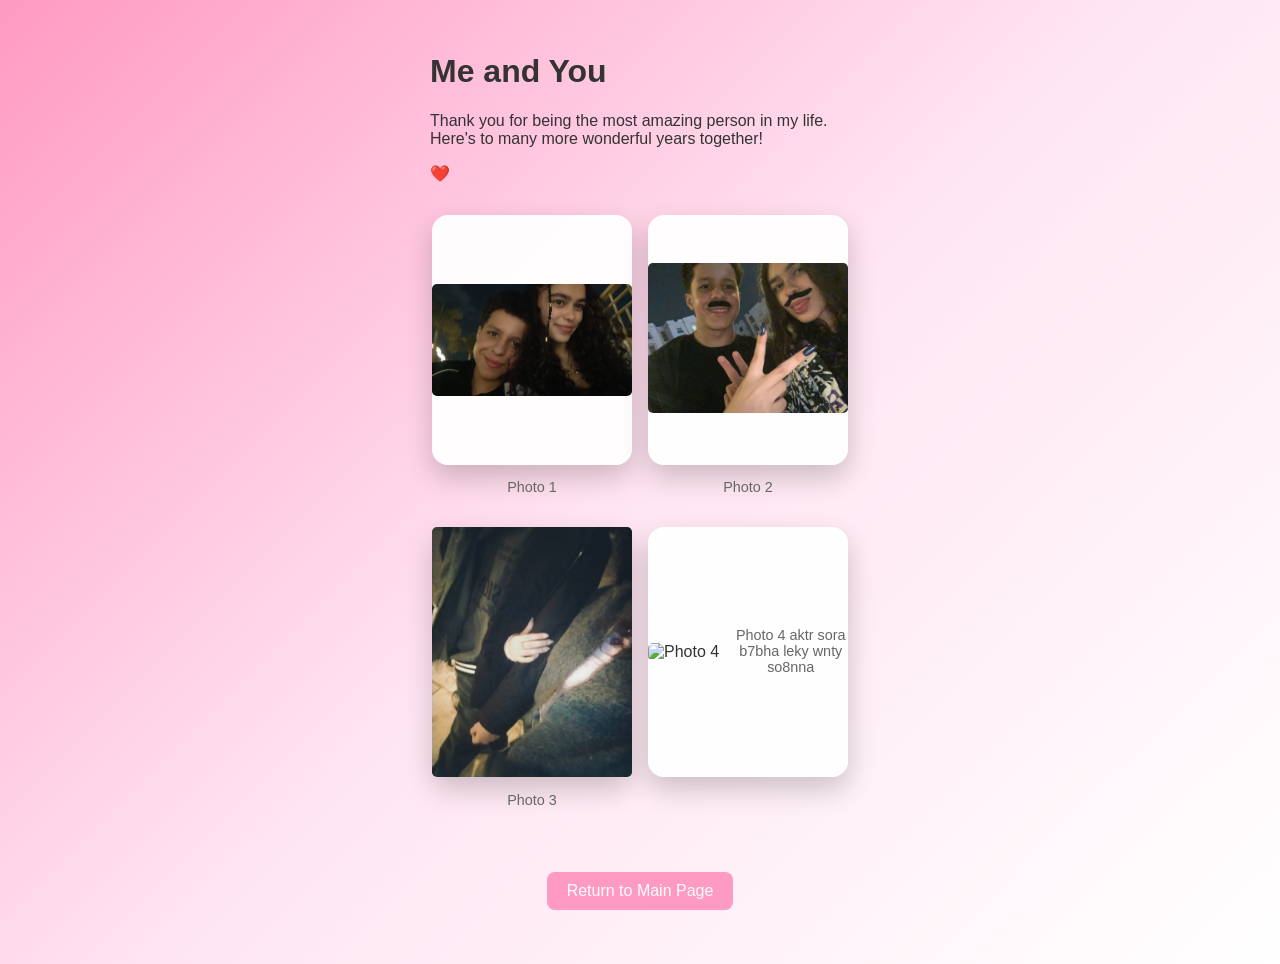
==== main.html/final.html @ fd274910 "Add files via upload" ====
<!DOCTYPE html>
<html lang="en">
<head>
    <meta charset="UTF-8">
    <meta name="viewport" content="width=device-width, initial-scale=1.0">
    <title>Final Celebration</title>
    <style>
        body {
            margin: 0;
            font-family: 'Arial', sans-serif;
            background: linear-gradient(135deg, #ff9ac2 0%, #ffe5f2 50%, #ffffff 100%);
            min-height: 100vh;
            display: flex;
            justify-content: center;
            align-items: flex-start;
            text-align: left;
            padding: 2rem;
            color: #333;
        }
        .panel {
            max-width: 700px;
            width: min(420px, 90%);
            padding: 0;
            background: transparent;
            border-radius: 0;
            box-shadow: none;
        }
        .photo-frames {
            display: flex;
            justify-content: center;
            gap: 1rem;
            margin-top: 2rem;
            flex-wrap: wrap;
        }
        .frame {
            width: 200px;
            height: 250px;
            background: rgba(255, 255, 255, 0.95);
            border: none;
            border-radius: 16px;
            display: flex;
            justify-content: center;
            align-items: center;
            box-shadow: 0 12px 28px rgba(0, 0, 0, 0.2);
            margin-bottom: 0.5rem;
        }
        .frame img {
            max-width: 100%;
            max-height: 100%;
            border-radius: 5px;
        }
        .frame-text {
            text-align: center;
            font-size: 0.9rem;
            color: #666;
            margin-bottom: 1rem;
        }
        .image {
            width: 100%;
            height: auto;
            border-radius: 8px;
            
        }
    </style>
</head>
<body>
    <div class="panel">
        <h1>Me and You</h1>
        <p>Thank you for being the most amazing person in my life. Here's to many more wonderful years together!</p>
        <p class="heart">❤️</p>
        <div class="photo-frames">
            <div>
                <div class="frame">
                    <img id="frame1" src="photo1.jpg" class="image" alt="Photo 1">
                </div>
                <p class="frame-text">Photo 1</p>
            </div>
            <div>
                <div class="frame">
                    <a href="photo2.jpg" target="_blank">
                        <img id="frame2" src="photo2.jpg" class="image" alt="Photo 2">
                    </a>
                </div>
                <p class="frame-text">Photo 2</p>
            </div>
            <div>
                <div class="frame">
                    <img id="frame3" src="photo3.jpg" class="image" alt="Photo 3">
                </div>
                <p class="frame-text">Photo 3</p>
            </div>
            <div>
                <div class="frame">
                    <img id="frame4" src="c:\Users\user\Downloads\WhatsApp Image 2026-03-28 at 1.40.05 AM.jpeg" class="image" alt="Photo 4">
                <p class="frame-text">Photo 4 aktr sora b7bha leky wnty so8nna</p>
            </div>
        </div>
        <button onclick="window.location.href='index.html'" style="margin-top: 2rem; padding: 10px 20px; background-color: #ff9ac2; color: white; border: none; border-radius: 8px; cursor: pointer; font-size: 16px;">Return to Main Page</button>
    </div>
    <script>
        function displayImage(input, frameId) {
            if (input.files && input.files[0]) {
                const reader = new FileReader();
                reader.onload = function(e) {
                    const img = document.getElementById(frameId);
                    img.src = e.target.result;
                    img.style.display = 'block';
                    input.nextElementSibling.style.display = 'none';
                };
                reader.readAsDataURL(input.files[0]);
            }
        }
    </script>
</body>
</html>
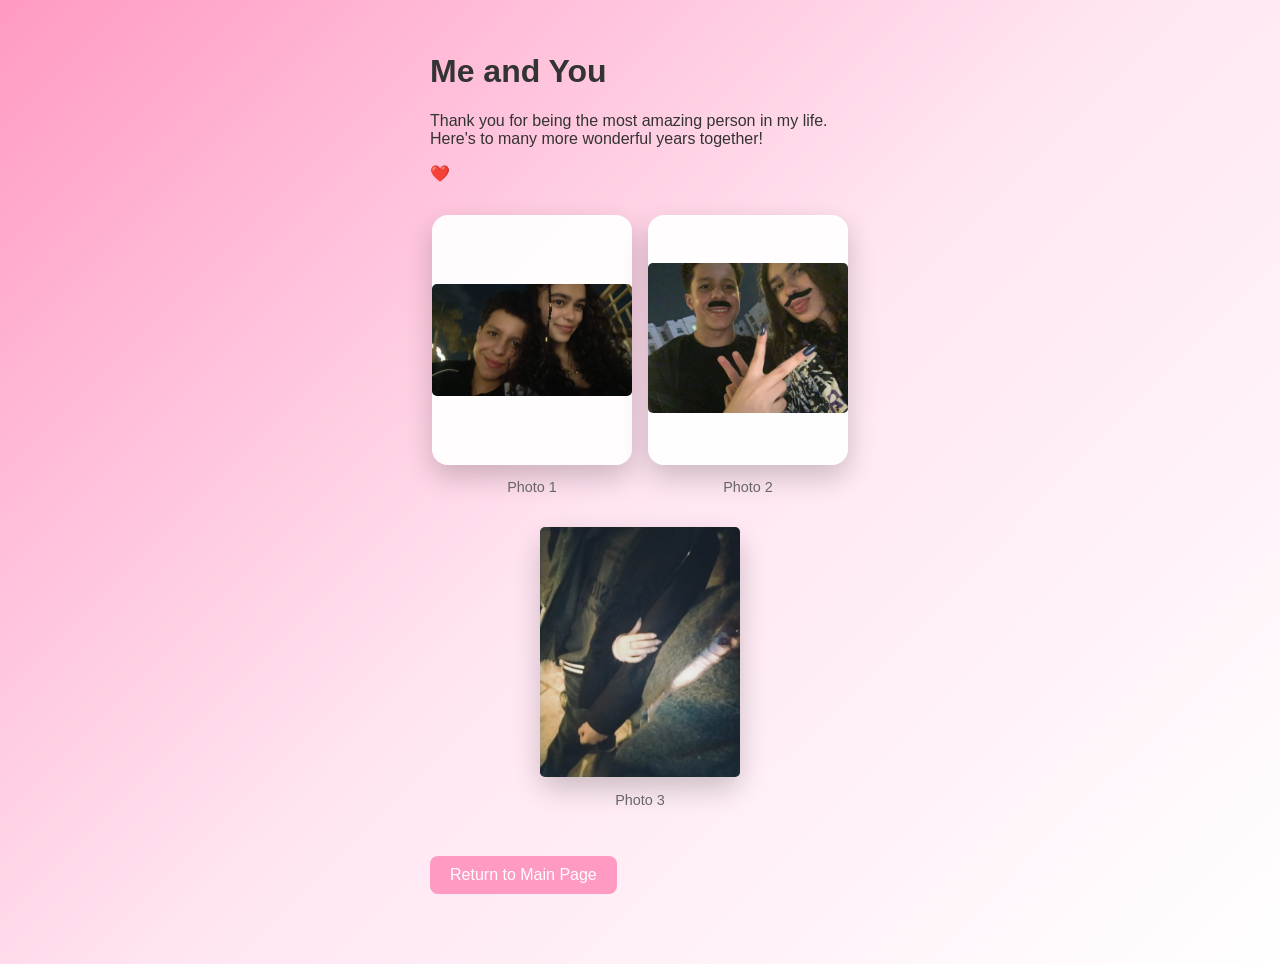
==== commit b17ab00d: "Update final.html" ====
--- a/main.html/final.html
+++ b/main.html/final.html
@@ -89,11 +89,7 @@
                 </div>
                 <p class="frame-text">Photo 3</p>
             </div>
-            <div>
-                <div class="frame">
-                    <img id="frame4" src="c:\Users\user\Downloads\WhatsApp Image 2026-03-28 at 1.40.05 AM.jpeg" class="image" alt="Photo 4">
-                <p class="frame-text">Photo 4 aktr sora b7bha leky wnty so8nna</p>
-            </div>
+            
         </div>
         <button onclick="window.location.href='index.html'" style="margin-top: 2rem; padding: 10px 20px; background-color: #ff9ac2; color: white; border: none; border-radius: 8px; cursor: pointer; font-size: 16px;">Return to Main Page</button>
     </div>
